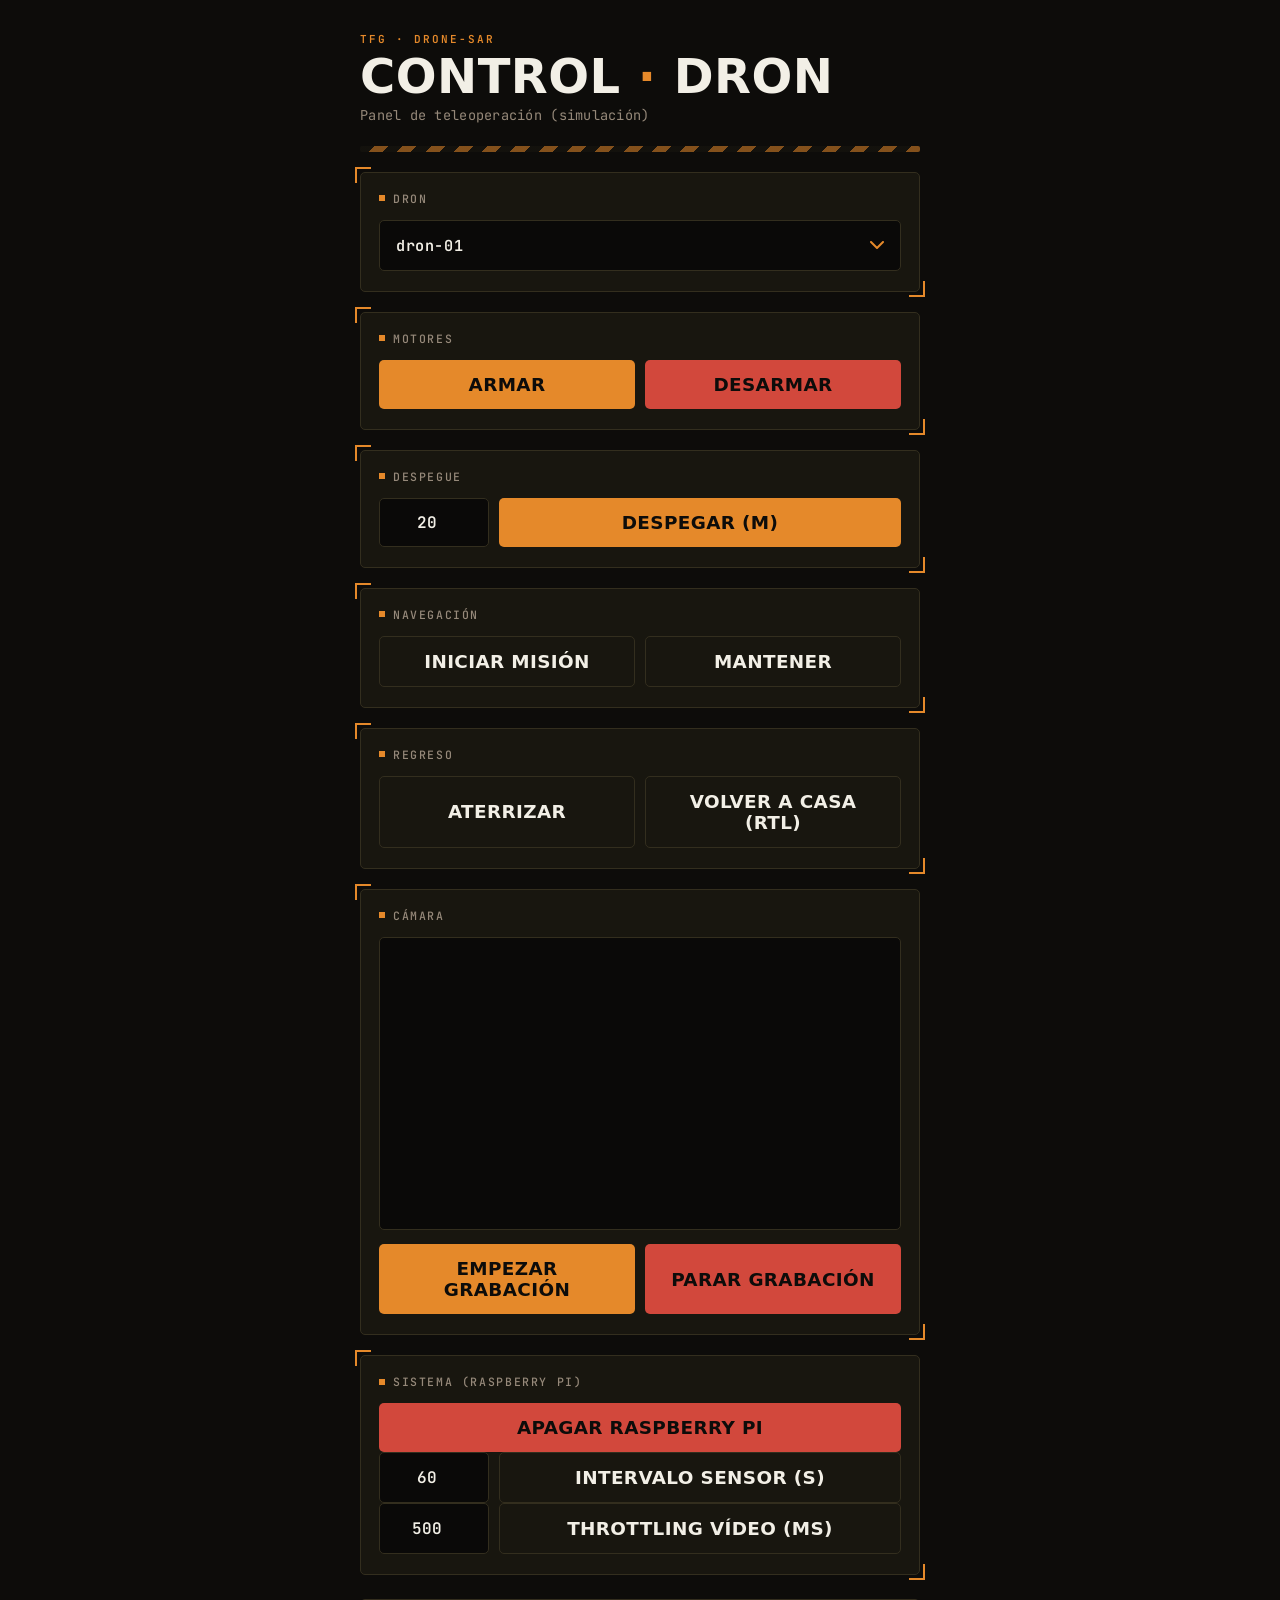
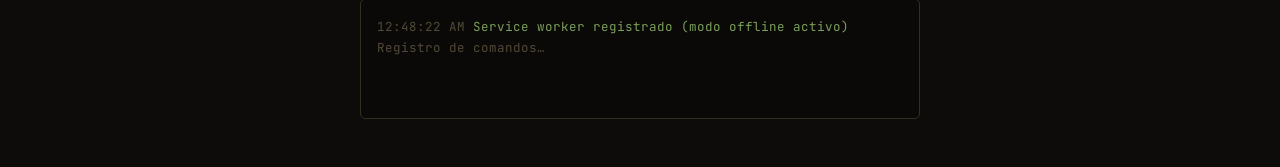
==== www/control/index.html @ f77daf4a "cambio de HLS a WebRTC" ====
<!DOCTYPE html>
<!-- Declara que este documento es HTML5 (la versión actual). Siempre en la 1ª línea. -->

<html lang="es">
<!-- Elemento raíz. lang="es" indica que el contenido está en español
     (ayuda a buscadores y a lectores de pantalla). -->

<head>
<!-- La "cabeza": información sobre la página que NO se ve directamente
     (título, codificación, enlaces a estilos y fuentes). -->

  <meta charset="UTF-8">
  <!-- Codificación de caracteres. UTF-8 permite tildes, ñ, etc. sin que salgan símbolos raros. -->

  <meta name="viewport" content="width=device-width, initial-scale=1.0">
  <!-- Hace que la página se adapte al ancho del móvil (diseño responsive).
       Sin esto, en el móvil se vería diminuta. -->

  <title>Drone-SAR · Control</title>
  <!-- El texto que aparece en la pestaña del navegador. -->

  <!-- ===== PWA: manifest + iconos + color de tema =====
       El manifest.json describe la "app" (nombre, iconos, modo standalone).
       Es lo que hace aparecer el botón/opción "Instalar" en el navegador. -->
  <link rel="manifest" href="manifest.json">

  <!-- Icono que usan Android/Chrome al instalar (y como favicon en pestaña). -->
  <link rel="icon" href="icons/favicon.png" type="image/png">

  <!-- iOS no lee el manifest.json para el icono de pantalla de inicio:
       necesita este link aparte, con imagen SIN transparencia. -->
  <link rel="apple-touch-icon" href="icons/apple-touch-icon.png">

  <!-- Color de la barra de estado/navegador cuando la app está instalada
       (mismo tono que el fondo de la página, para que no "salte"). -->
  <meta name="theme-color" content="#0D0C0A">

  <!-- Le dice a iOS que esta página se puede abrir como app a pantalla
       completa (sin la barra de Safari) al añadirla al inicio. -->
  <meta name="apple-mobile-web-app-capable" content="yes">
  <meta name="apple-mobile-web-app-status-bar-style" content="black-translucent">
  <meta name="apple-mobile-web-app-title" content="Drone-SAR">

  <!-- Precarga de las fuentes de Google (mejora un poco la velocidad de descarga). -->
  <link rel="preconnect" href="https://fonts.googleapis.com">
  <link rel="preconnect" href="https://fonts.gstatic.com" crossorigin>

  <!-- Descarga las dos tipografías que usa la página: una condensada de
       rótulo industrial (títulos y botones) y una monoespaciada técnica
       (etiquetas, datos, registro). -->
  <link href="https://fonts.googleapis.com/css2?family=Big+Shoulders+Condensed:wght@600;700;800;900&family=JetBrains+Mono:wght@400;500;600&display=swap" rel="stylesheet">

  <!-- AQUÍ está la clave de la separación: en vez de un bloque <style> con todo
       el CSS dentro, enlazamos un fichero externo 'estilos.css'.
       El navegador lo descarga y aplica los estilos desde ahí.
       'estilos.css' debe estar en la MISMA carpeta que este control.html. -->
  <link rel="stylesheet" href="estilos.css">

</head>

<body>
<!-- El "cuerpo": todo lo que SÍ se ve en la página. -->

  <!-- Contenedor central. La clase "wrap" se define en el CSS para centrar
       el contenido y limitar su ancho. -->
  <div class="wrap">

    <!-- Encabezado de la página -->
    <div class="eyebrow">TFG · Drone-SAR</div>   <!-- pequeño texto superior en naranja -->
    <h1>Control <span class="sar">·</span> dron</h1>  <!-- título; el <span> colorea el punto -->
    <div class="sub">Panel de teleoperación (simulación)</div>  <!-- subtítulo -->
    <div class="hazard" aria-hidden="true"></div>  <!-- franja decorativa tipo cinta de baliza -->

    <!-- ============ GRUPO: DRON ============ -->
    <!-- Desplegable para elegir a qué dron van dirigidos los comandos.
         Su valor se lee en cada envío y se manda como "drone_id". -->
    <div class="grupo">
      <h2>Dron</h2>
      <div class="fila">
        <select id="droneId" aria-label="Dron seleccionado">
          <option value="dron-01">dron-01</option>
          <option value="dron-02">dron-02</option>
        </select>
      </div>
    </div>

    <!-- ============ GRUPO: MOTORES ============ -->
    <!-- Cada "grupo" es una sección de botones con su título. -->
    <div class="grupo">
      <h2>Motores</h2>
      <div class="fila">
        <!-- onclick="enviar('arm')" -> al pulsar, llama a la función JavaScript
             'enviar' (definida abajo) con el comando 'arm'. -->
        <button class="b-ok" onclick="enviar('arm')">Armar</button>
        <button class="b-danger" onclick="enviar('disarm')">Desarmar</button>
      </div>
    </div>

    <!-- ============ GRUPO: DESPEGUE ============ -->
    <div class="grupo">
      <h2>Despegue</h2>
      <div class="takeoff">
        <!-- Campo numérico para escribir la altitud. id="alt" permite que
             el JavaScript lea su valor. value="20" es el valor inicial. -->
        <input id="alt" type="number" value="20" min="1" max="120" aria-label="Altitud en metros">
        <!-- Este botón llama a 'despegar()', que lee la altitud y la envía. -->
        <button class="b-ok" style="flex:1" onclick="despegar()">Despegar (m)</button>
      </div>
    </div>

    <!-- ============ GRUPO: NAVEGACIÓN ============ -->
    <div class="grupo">
      <h2>Navegación</h2>
      <div class="fila">
        <button class="b-neutral" onclick="enviar('start_mission')">Iniciar misión</button>
        <button class="b-neutral" onclick="enviar('hold')">Mantener</button>
      </div>
    </div>

    <!-- ============ GRUPO: REGRESO ============ -->
    <div class="grupo">
      <h2>Regreso</h2>
      <div class="fila">
        <button class="b-neutral" onclick="enviar('land')">Aterrizar</button>
        <button class="b-neutral" onclick="enviar('rtl')">Volver a casa (RTL)</button>
      </div>
    </div>

    <!-- ============ GRUPO: CÁMARA ============ -->
    <!-- Vídeo en directo (streaming del nodo edge) + empezar/parar grabación.
         El vídeo va aquí porque son la misma "fuente": lo que ves en el
         iframe es la misma cámara que arman/paran estos botones. Los
         botones, de momento, solo ENVÍAN el comando a la API; falta decidir
         cómo lo atiende el nodo edge (siguiente paso, junto contigo). -->
    <div class="grupo">
      <h2>Cámara</h2>
      <div class="video-wrap">
        <iframe src="https://stream.gorostiditfg.com/dron_live/"
                title="Transmisión en directo del dron"
                allow="autoplay; fullscreen"
                allowfullscreen>
        </iframe>
      </div>
      <div class="fila" style="margin-top:14px">
        <button class="b-ok" onclick="enviar('start_recording')">Empezar grabación</button>
        <button class="b-danger" onclick="enviar('stop_recording')">Parar grabación</button>
      </div>
    </div>

    <!-- ============ GRUPO: SISTEMA (Raspberry Pi) ============ -->
    <!-- Comandos que no controlan el vuelo, sino la propia Raspberry Pi y
         los parámetros de sus servicios (sensor, vídeo). De momento estos
         comandos solo se ENVÍAN a la API; falta que la Pi (otro repo) los
         atienda de verdad. -->
    <div class="grupo">
      <h2>Sistema (Raspberry Pi)</h2>

      <div class="fila">
        <!-- Apaga la Raspberry Pi. Es una acción irreversible desde la web
             (habría que ir físicamente a reiniciarla), así que usamos el
             estilo "b-danger" como en Desarmar. -->
        <button class="b-danger" onclick="apagarPi()">Apagar Raspberry Pi</button>
      </div>

      <!-- Intervalo de envío del sensor: cada cuántos segundos el "modo
           sensor" manda datos. Parametrizable: se escribe un número y se
           envía como dato extra junto al comando. -->
      <div class="takeoff">
        <input id="sensorInterval" type="number" value="60" min="1" step="1" aria-label="Intervalo de envío del sensor en segundos">
        <button class="b-neutral" style="flex:1" onclick="setSensorInterval()">Intervalo sensor (s)</button>
      </div>

      <!-- Throttling de vídeo: cada cuánto tiempo (o a qué límite) se envían
           los fotogramas/streaming de vídeo. También parametrizable. -->
      <div class="takeoff">
        <input id="videoThrottle" type="number" value="500" min="0" step="10" aria-label="Throttling de vídeo en milisegundos">
        <button class="b-neutral" style="flex:1" onclick="setVideoThrottle()">Throttling vídeo (ms)</button>
      </div>
    </div>

    <!-- Registro de comandos: aquí el JavaScript irá escribiendo lo que se envía
         y las respuestas. Empieza con un texto gris de aviso. -->
    <div class="log" id="log"><span class="t">Registro de comandos…</span></div>

  </div>

  <!-- ============ JAVASCRIPT (la lógica de los botones) ============ -->
  <!-- El <script> contiene el código que se ejecuta en el navegador cuando
       pulsas los botones. Es lo que convierte un clic en una petición a la API. -->
  <script>

    // === CONFIGURA AQUÍ la dirección de tu API ===
    // Es la URL base a la que se enviarán los comandos.
    // - En LOCAL o con el puerto abierto: la IP del EC2 + puerto 5000.
    // - Si algún día sirves por HTTPS con reverse proxy: cambia esto a "/api".
    const API_BASE = "https://api.gorostiditfg.com/api";

    // Guardamos una referencia al recuadro del registro para escribir en él.
    const log = document.getElementById('log');

    // Función auxiliar: añade una línea al registro con la hora.
    // 'texto' es lo que se escribe; 'clase' le da color (ok, error, comando).
    function anota(texto, clase){
      const hora = new Date().toLocaleTimeString();   // hora actual (hh:mm:ss)
      const linea = document.createElement('div');     // crea una línea nueva
      linea.innerHTML = `<span class="t">${hora}</span> <span class="${clase}">${texto}</span>`;
      log.prepend(linea);   // la añade ARRIBA del todo (lo más reciente primero)
    }

    // Función principal: envía un comando a la API.
    // 'command' es la acción (arm, disarm...); 'extra' son datos opcionales (p. ej. altitud).
    async function enviar(command, extra){
      // Lee el dron elegido en el desplegable y lo añade al cuerpo,
      // junto con el comando y los datos extra.
      const droneId = document.getElementById('droneId').value;
      const cuerpo = Object.assign({command, drone_id: droneId}, extra || {});
      anota(`→ [${droneId}] ${command}`, 'l-cmd');   // deja constancia en el registro

      try {
        // fetch = hace la petición HTTP a la API (POST al endpoint /command).
        const r = await fetch(`${API_BASE}/command`, {
          method: 'POST',                                  // método POST (enviar datos)
          headers: {'Content-Type': 'application/json'},   // avisamos de que enviamos JSON
          body: JSON.stringify(cuerpo)                     // convertimos el objeto a texto JSON
        });
        const data = await r.json();   // leemos la respuesta de la API (también JSON)

        // Según lo que responda la API, anotamos éxito o error.
        if (data.ok){ anota(`✓ ${command} enviado`, 'l-ok'); }
        else { anota(`✗ ${data.error || 'error'}`, 'l-err'); }

      } catch(e){
        // Si ni siquiera se pudo conectar con la API (apagada, puerto cerrado...).
        anota(`✗ sin conexión con la API`, 'l-err');
      }
    }

    // Función del botón "Despegar": lee la altitud del campo y la envía.
    function despegar(){
      const alt = parseFloat(document.getElementById('alt').value);  // lee el número
      if (isNaN(alt)){ anota('✗ altitud no válida', 'l-err'); return; }  // valida
      enviar('takeoff', {altitude: alt});   // envía takeoff con la altitud como dato extra
    }

    // Botón "Apagar Raspberry Pi": pide confirmación (es irreversible desde
    // la web) y envía el comando 'shutdown'. La Pi aún no lo atiende: eso
    // se conecta en el repo de la Pi más adelante.
    function apagarPi(){
      if (!confirm('¿Seguro que quieres apagar la Raspberry Pi?')) return;
      enviar('shutdown');
    }

    // Botón "Intervalo sensor (s)": lee el intervalo en segundos y lo envía
    // como dato extra junto al comando 'set_sensor_interval'.
    function setSensorInterval(){
      const seg = parseFloat(document.getElementById('sensorInterval').value);
      if (isNaN(seg) || seg <= 0){ anota('✗ intervalo no válido', 'l-err'); return; }
      enviar('set_sensor_interval', {interval_seconds: seg});
    }

    // Botón "Throttling vídeo (ms)": lee el throttling en milisegundos y lo
    // envía como dato extra junto al comando 'set_video_throttle'.
    function setVideoThrottle(){
      const ms = parseFloat(document.getElementById('videoThrottle').value);
      if (isNaN(ms) || ms < 0){ anota('✗ throttling no válido', 'l-err'); return; }
      enviar('set_video_throttle', {throttle_ms: ms});
    }

    // === Registro del Service Worker (PWA) ===
    // Comprueba que el navegador soporte service workers (todos los
    // modernos lo hacen) y, si es así, le pide que registre 'sw.js'.
    // A partir de ahí el propio navegador se encarga de instalarlo,
    // cachear el app shell y mantenerlo actualizado.
    if ('serviceWorker' in navigator) {
      window.addEventListener('load', () => {
        navigator.serviceWorker.register('sw.js')
          .then(() => anota('Service worker registrado (modo offline activo)', 'l-ok'))
          .catch(() => anota('No se pudo registrar el service worker', 'l-err'));
      });
    }

  </script>

</body>
</html>
---- www/control/estilos.css ----
/* =====================================================================
   estilos.css  —  Diseño de la página de control Drone-SAR
   Este fichero contiene TODO el CSS (los estilos) que antes estaban
   dentro del <style> en el HTML. El HTML lo carga con:
       <link rel="stylesheet" href="estilos.css">

   Dirección visual: panel de equipo de rescate — chasis oscuro y cálido
   (no el azul-noche típico de dashboard), acabado tipo placa/instrumento
   con esquinas de mira de cámara, y acento ámbar de "equipo de rescate"
   (el mismo naranja que llevan los chalecos, balizas y cajas negras).
   ===================================================================== */


/* ---------------------------------------------------------------------
   VARIABLES DE COLOR Y FUENTE
   :root es el "nivel más alto" del documento. Aquí definimos variables
   (--nombre) que luego reutilizamos en todo el CSS con var(--nombre).
   Así, si quieres cambiar un color, lo cambias UNA vez aquí.
   --------------------------------------------------------------------- */
:root{
  --bg:#0D0C0A;         /* fondo casi negro, con un punto cálido (no azul) */
  --surface:#18160F;    /* superficie de tarjetas/inputs — taupe oscuro */
  --surface-2:#0A0908;  /* superficie hundida (terminal/registro) */
  --ink:#F2EFE6;        /* texto principal — blanco roto cálido */
  --muted:#96897A;      /* texto secundario — gris cálido */
  --line:#332E1E;       /* bordes y líneas — bronce apagado */
  --amber:#E5892A;      /* acento principal — ámbar de equipo de rescate */
  --red:#D2483C;        /* peligro — rojo controlado (no neón) */
  --green:#7BA05B;      /* éxito en el registro — verde apagado */

  --radius:5px;         /* esquinas de tarjetas/botones: casi rectas, tipo placa */

  /* Solo dos familias: una de instrumento técnico (datos/etiquetas) y una
     condensada de rótulo industrial (título y controles). Esta página
     apenas tiene texto de párrafo, así que no hace falta una tercera
     fuente "de lectura". */
  --display:"Big Shoulders Condensed",system-ui,sans-serif;
  --mono:"JetBrains Mono",ui-monospace,monospace;
}


/* ---------------------------------------------------------------------
   RESET BÁSICO
   El selector universal * afecta a TODOS los elementos.
   Quitamos márgenes y rellenos por defecto del navegador y hacemos que
   el tamaño incluya el borde (box-sizing), para que los cálculos cuadren.
   --------------------------------------------------------------------- */
*{
  box-sizing:border-box;
  margin:0;
  padding:0;
}

@media (prefers-reduced-motion: reduce){
  *{ transition:none !important; animation:none !important; }
}


/* ---------------------------------------------------------------------
   CUERPO DE LA PÁGINA
   --------------------------------------------------------------------- */
body{
  background:var(--bg);
  color:var(--ink);
  font-family:var(--mono);
  -webkit-font-smoothing:antialiased;
  padding:32px 18px 48px;
  min-height:100vh;
}

.wrap{
  max-width:560px;
  margin:0 auto;
}


/* ---------------------------------------------------------------------
   ENCABEZADO (eyebrow, título, subtítulo)
   --------------------------------------------------------------------- */
.eyebrow{
  font-family:var(--mono);
  font-size:11px;
  letter-spacing:.18em;
  text-transform:uppercase;
  color:var(--amber);
  font-weight:600;
}
h1{
  font-family:var(--display);
  font-weight:800;
  font-size:3rem;
  line-height:.95;
  text-transform:uppercase;
  letter-spacing:.01em;
  margin:8px 0 6px;
}
h1 .sar{ color:var(--amber); }
.sub{
  color:var(--muted);
  font-size:.85rem;
  font-family:var(--mono);
  letter-spacing:.02em;
}

/* Franja de "cinta de baliza" bajo el encabezado: rayas diagonales
   ámbar/fondo, como la cinta de precaución de un equipo de rescate.
   Es puramente un rasgo de estilo, el elemento distintivo de la página. */
.hazard{
  height:6px;
  margin:22px 0 6px;
  border-radius:2px;
  background:repeating-linear-gradient(
    -45deg,
    var(--amber) 0 10px,
    var(--surface) 10px 20px
  );
  opacity:.55;
}


/* ---------------------------------------------------------------------
   GRUPOS DE BOTONES  (tarjetas tipo placa, con esquinas de mira)
   --------------------------------------------------------------------- */
.grupo{
  position:relative;
  margin-top:20px;
  background:var(--surface);
  border:1px solid var(--line);
  border-radius:var(--radius);
  padding:18px 18px 20px;
}

/* Esquinas de mira: dos marcas en forma de "L" (arriba-izq. y abajo-dcha.)
   que asoman por fuera del borde de la tarjeta, como el visor de una
   cámara enfocando el bloque de controles. Referencia directa al dron. */
.grupo::before,
.grupo::after{
  content:"";
  position:absolute;
  width:14px;
  height:14px;
  pointer-events:none;
}
.grupo::before{
  top:-6px;
  left:-6px;
  border-top:2px solid var(--amber);
  border-left:2px solid var(--amber);
}
.grupo::after{
  bottom:-6px;
  right:-6px;
  border-bottom:2px solid var(--amber);
  border-right:2px solid var(--amber);
}

.grupo h2{
  font-family:var(--mono);
  font-size:11.5px;
  letter-spacing:.14em;
  text-transform:uppercase;
  color:var(--muted);
  margin-bottom:14px;
  font-weight:500;
  display:flex;
  align-items:center;
  gap:8px;
}
.grupo h2::before{
  content:"";
  width:6px;
  height:6px;
  background:var(--amber);
  flex:none;
}

/* "fila" coloca los botones en horizontal, uno al lado del otro. */
.fila{
  display:flex;
  gap:10px;
  flex-wrap:wrap;
}


/* ---------------------------------------------------------------------
   SELECTOR DE DRON
   --------------------------------------------------------------------- */
select{
  font-family:var(--mono);
  font-size:.95rem;
  font-weight:600;
  letter-spacing:.04em;
  color:var(--ink);
  background:var(--surface-2);
  border:1px solid var(--line);
  border-radius:var(--radius);
  padding:14px 40px 14px 16px;
  width:100%;
  cursor:pointer;
  appearance:none;
  -webkit-appearance:none;
  /* Flecha dibujada a mano en SVG (color ámbar) en vez del icono nativo
     del navegador, para que combine con el resto del panel. */
  background-image:url("data:image/svg+xml;utf8,<svg xmlns='http://www.w3.org/2000/svg' width='14' height='9' viewBox='0 0 14 9'><path d='M1 1l6 6 6-6' fill='none' stroke='%23E5892A' stroke-width='2' stroke-linecap='round' stroke-linejoin='round'/></svg>");
  background-repeat:no-repeat;
  background-position:right 16px center;
  transition:border-color .15s;
}
select:hover{ border-color:var(--amber); }
select:focus-visible{
  outline:2px solid var(--amber);
  outline-offset:2px;
}


/* ---------------------------------------------------------------------
   BOTONES
   --------------------------------------------------------------------- */
button{
  font-family:var(--display);
  font-weight:700;
  font-size:1.15rem;
  letter-spacing:.02em;
  text-transform:uppercase;
  border:none;
  border-radius:var(--radius);
  padding:14px 18px;
  cursor:pointer;
  flex:1;
  min-width:130px;
  transition:filter .15s, transform .08s, box-shadow .15s;
}
button:hover{ filter:brightness(1.08); }
button:active{ transform:translateY(1px); filter:brightness(.92); }
button:focus-visible{
  outline:2px solid var(--ink);
  outline-offset:2px;
}

/* Ámbar/rojo con texto oscuro: acabado de placa de aviso (como las
   etiquetas de peligro reales), no un botón de app con texto blanco. */
.b-ok{ background:var(--amber); color:var(--bg); }
.b-danger{ background:var(--red); color:var(--bg); }
.b-neutral{
  background:transparent;
  color:var(--ink);
  border:1px solid var(--line);
}
.b-neutral:hover{ border-color:var(--amber); filter:none; }


/* ---------------------------------------------------------------------
   ZONA DE DESPEGUE / PARÁMETROS (campo numérico + botón)
   --------------------------------------------------------------------- */
.takeoff{
  display:flex;
  gap:10px;
  align-items:stretch;
  flex-wrap:wrap;
}
.takeoff input{
  font-family:var(--mono);
  font-size:1rem;
  font-weight:600;
  background:var(--surface-2);
  border:1px solid var(--line);
  color:var(--ink);
  border-radius:var(--radius);
  padding:0 16px;
  width:110px;
  text-align:center;
}
.takeoff input:focus-visible{
  outline:none;
  border-color:var(--amber);
}


/* ---------------------------------------------------------------------
   VÍDEO EN DIRECTO (streaming edge AI)
   El iframe viene con width/height fijos (640x360) desde el proveedor
   del stream, pero aquí lo forzamos a ser responsive: en vez de esos
   píxeles fijos, .video-wrap reserva el hueco con aspect-ratio 16:9 y
   el iframe se estira dentro con position:absolute + inset:0.
   --------------------------------------------------------------------- */
.video-wrap{
  position:relative;
  width:100%;
  aspect-ratio:16/9;
  background:var(--surface-2);
  border:1px solid var(--line);
  border-radius:var(--radius);
  overflow:hidden;
}
.video-wrap iframe{
  position:absolute;
  inset:0;
  width:100%;
  height:100%;
  border:0;
}


/* ---------------------------------------------------------------------
   REGISTRO DE COMANDOS (el recuadro de abajo)
   Superficie "hundida", a diferencia de las tarjetas de control (que
   están en relieve): así se lee como una lectura pasiva, no un mando.
   --------------------------------------------------------------------- */
.log{
  margin-top:24px;
  background:var(--surface-2);
  border:1px solid var(--line);
  border-radius:var(--radius);
  padding:16px;
  font-family:var(--mono);
  font-size:12.5px;
  line-height:1.7;
  min-height:120px;
  max-height:240px;
  overflow-y:auto;
  color:var(--muted);
}
.log .l-ok{ color:var(--green); }
.log .l-err{ color:var(--red); }
.log .l-cmd{ color:var(--ink); }
.log .t{ color:#514A38; }


/* ---------------------------------------------------------------------
   RESPONSIVE
   --------------------------------------------------------------------- */
@media (max-width:420px){
  h1{ font-size:2.3rem; }
  button{ font-size:1rem; padding:13px 16px; }
}
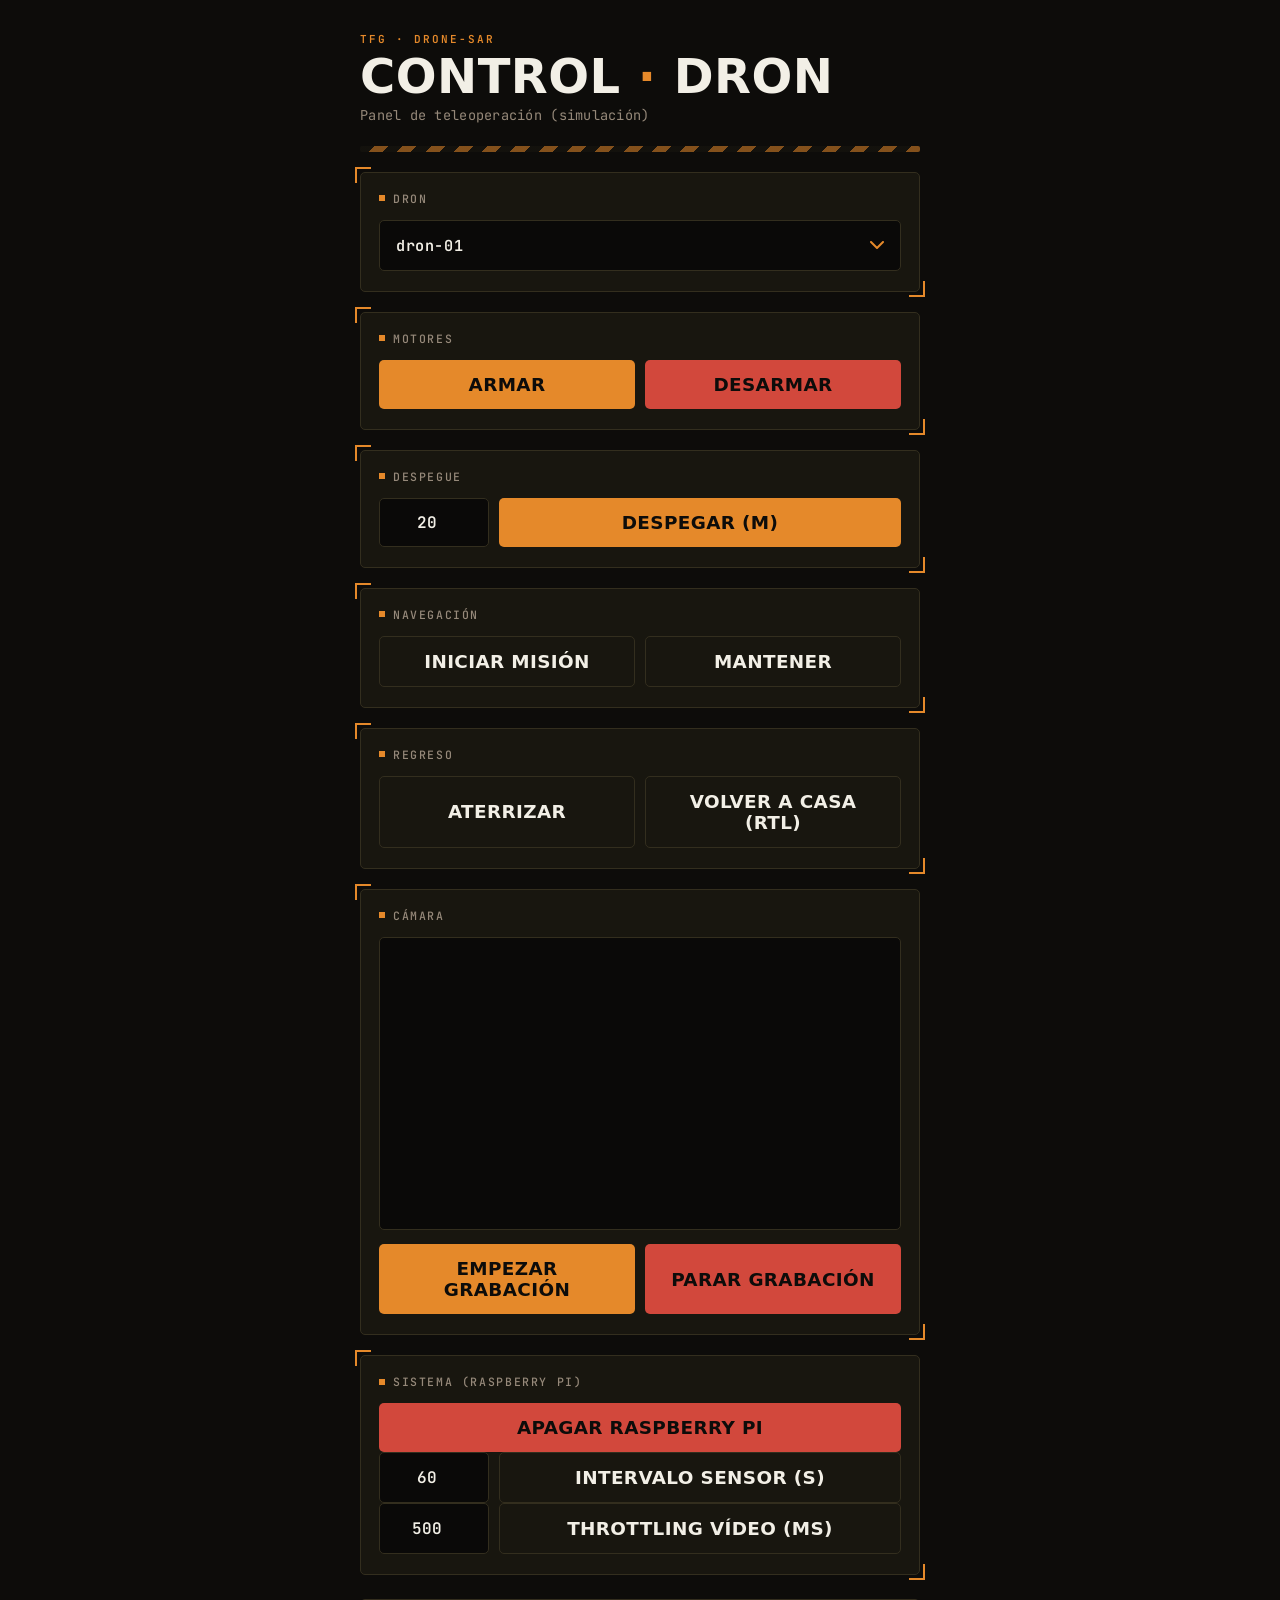
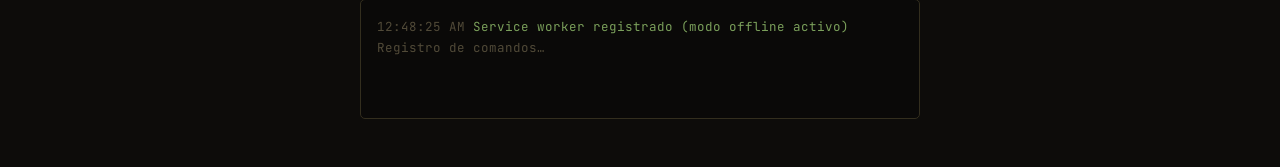
==== commit c5b2c908: "cambiando en JSON drone por dron" ====
--- a/www/control/index.html
+++ b/www/control/index.html
@@ -73,7 +73,7 @@
 
     <!-- ============ GRUPO: DRON ============ -->
     <!-- Desplegable para elegir a qué dron van dirigidos los comandos.
-         Su valor se lee en cada envío y se manda como "drone_id". -->
+         Su valor se lee en cada envío y se manda como "dron_id". -->
     <div class="grupo">
       <h2>Dron</h2>
       <div class="fila">
@@ -213,7 +213,7 @@
       // Lee el dron elegido en el desplegable y lo añade al cuerpo,
       // junto con el comando y los datos extra.
       const droneId = document.getElementById('droneId').value;
-      const cuerpo = Object.assign({command, drone_id: droneId}, extra || {});
+      const cuerpo = Object.assign({command, dron_id: droneId}, extra || {});
       anota(`→ [${droneId}] ${command}`, 'l-cmd');   // deja constancia en el registro
 
       try {
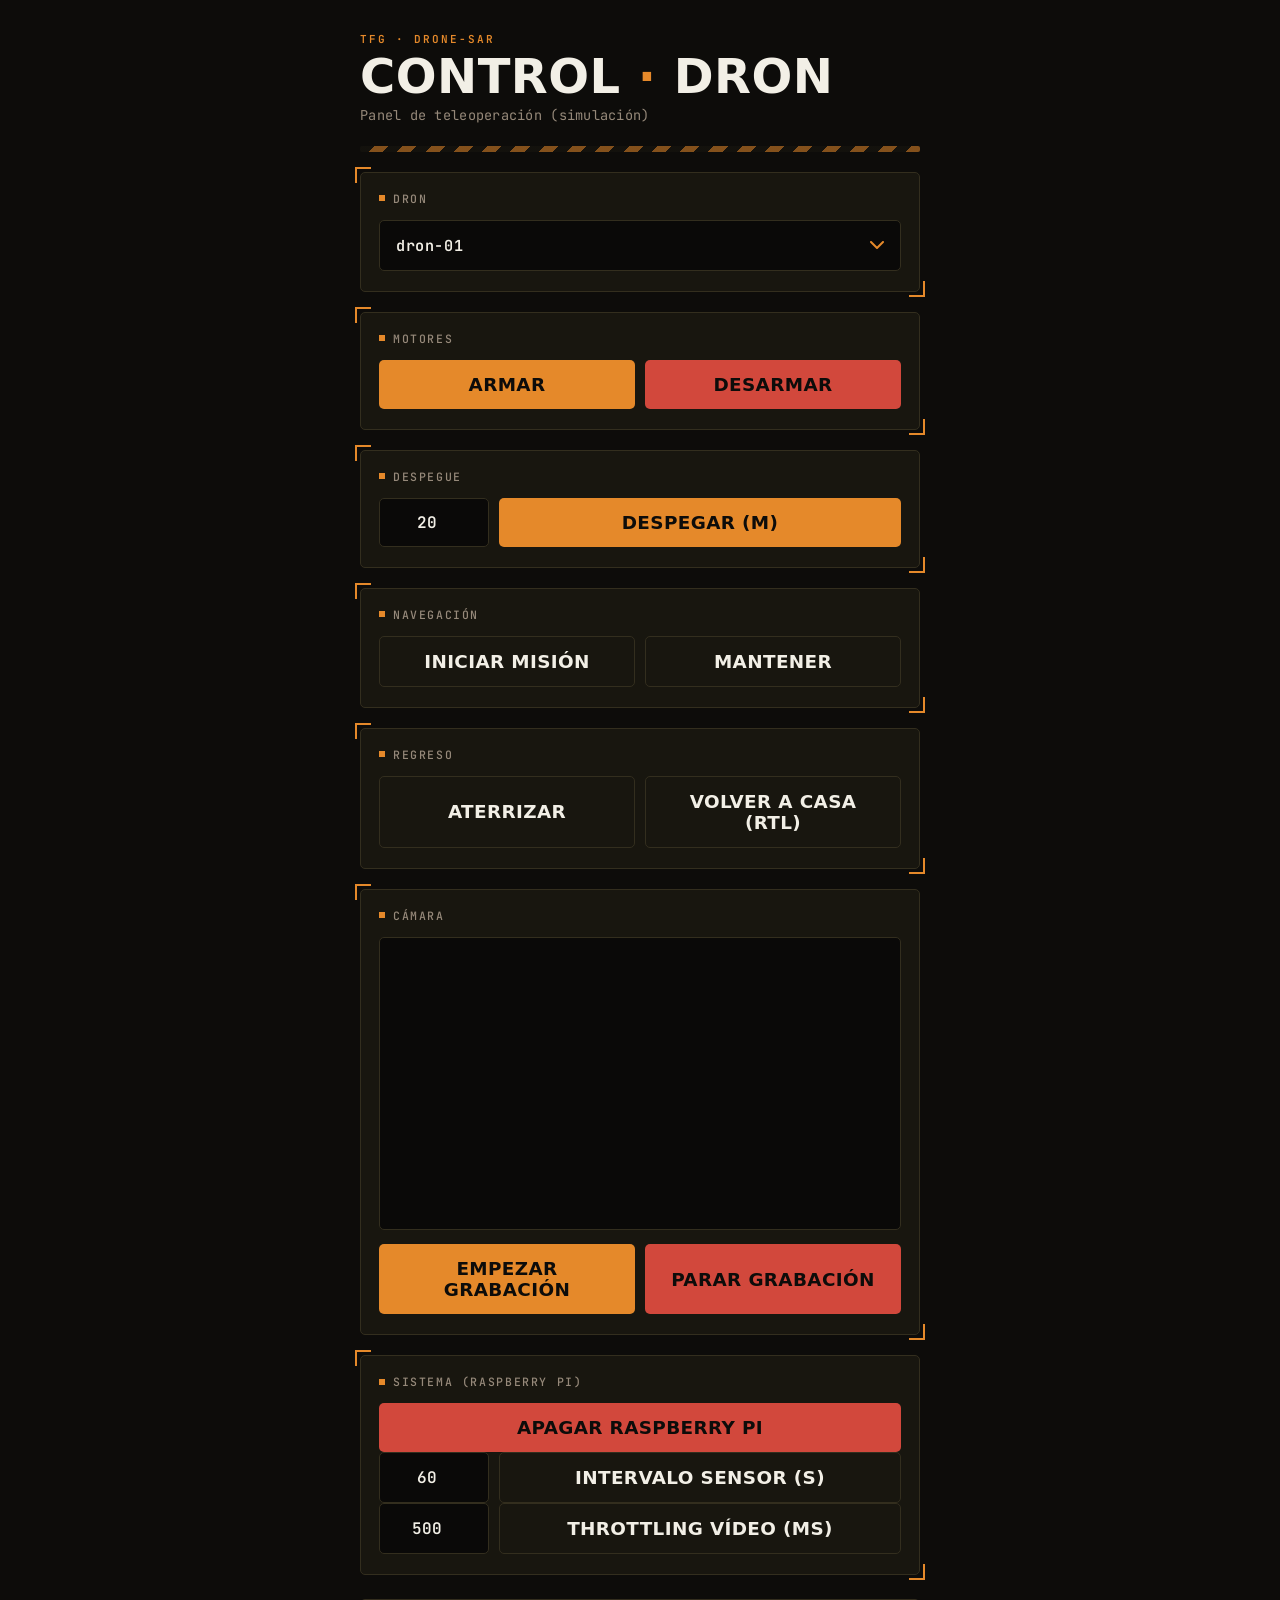
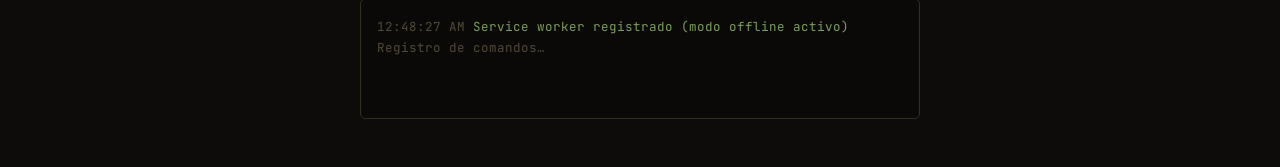
==== commit 6efe50a0: "Funcionalidades botones que no funcionaban en control" ====
--- a/www/control/index.html
+++ b/www/control/index.html
@@ -113,7 +113,9 @@
       <h2>Navegación</h2>
       <div class="fila">
         <button class="b-neutral" onclick="enviar('start_mission')">Iniciar misión</button>
-        <button class="b-neutral" onclick="enviar('hold')">Mantener</button>
+        <!-- 'Mantener' llama a mantener(): ordena al dron quedarse quieto
+             en el aire (loiter) en su posición actual. -->
+        <button class="b-neutral" onclick="mantener()">Mantener</button>
       </div>
     </div>
 
@@ -121,8 +123,10 @@
     <div class="grupo">
       <h2>Regreso</h2>
       <div class="fila">
-        <button class="b-neutral" onclick="enviar('land')">Aterrizar</button>
-        <button class="b-neutral" onclick="enviar('rtl')">Volver a casa (RTL)</button>
+        <!-- Estos dos inician una maniobra de vuelo real, así que sus
+             funciones piden confirmación antes de enviar (igual que apagarPi()). -->
+        <button class="b-neutral" onclick="aterrizar()">Aterrizar</button>
+        <button class="b-neutral" onclick="volverACasa()">Volver a casa (RTL)</button>
       </div>
     </div>
 
@@ -235,11 +239,39 @@
       }
     }
 
-    // Función del botón "Despegar": lee la altitud del campo y la envía.
+    // Función del botón "Despegar": lee la altitud del campo, la valida
+    // contra el rango permitido (min/max del propio <input>) y la envía.
     function despegar(){
-      const alt = parseFloat(document.getElementById('alt').value);  // lee el número
-      if (isNaN(alt)){ anota('✗ altitud no válida', 'l-err'); return; }  // valida
+      const campo = document.getElementById('alt');
+      const alt = parseFloat(campo.value);                 // lee el número
+      const min = parseFloat(campo.min) || 1;              // 1 m por defecto
+      const max = parseFloat(campo.max) || 120;            // 120 m (límite legal UE)
+      if (isNaN(alt)){ anota('✗ altitud no válida', 'l-err'); return; }
+      if (alt < min || alt > max){
+        anota(`✗ altitud fuera de rango (${min}–${max} m)`, 'l-err'); return;
+      }
+      if (!confirm(`¿Despegar y subir a ${alt} m?`)) return;
       enviar('takeoff', {altitude: alt});   // envía takeoff con la altitud como dato extra
+    }
+
+    // Botón "Mantener": el dron se queda quieto en el aire (loiter) en su
+    // posición actual. No lleva datos extra, igual que arm/disarm.
+    function mantener(){
+      enviar('hold');
+    }
+
+    // Botón "Aterrizar": el dron desciende y aterriza donde está.
+    // Pide confirmación porque inicia una maniobra de vuelo real.
+    function aterrizar(){
+      if (!confirm('¿Iniciar aterrizaje en la posición actual?')) return;
+      enviar('land');
+    }
+
+    // Botón "Volver a casa (RTL)": el dron regresa al punto de despegue y
+    // aterriza allí. También pide confirmación antes de enviar.
+    function volverACasa(){
+      if (!confirm('¿Volver al punto de despegue y aterrizar (RTL)?')) return;
+      enviar('rtl');
     }
 
     // Botón "Apagar Raspberry Pi": pide confirmación (es irreversible desde
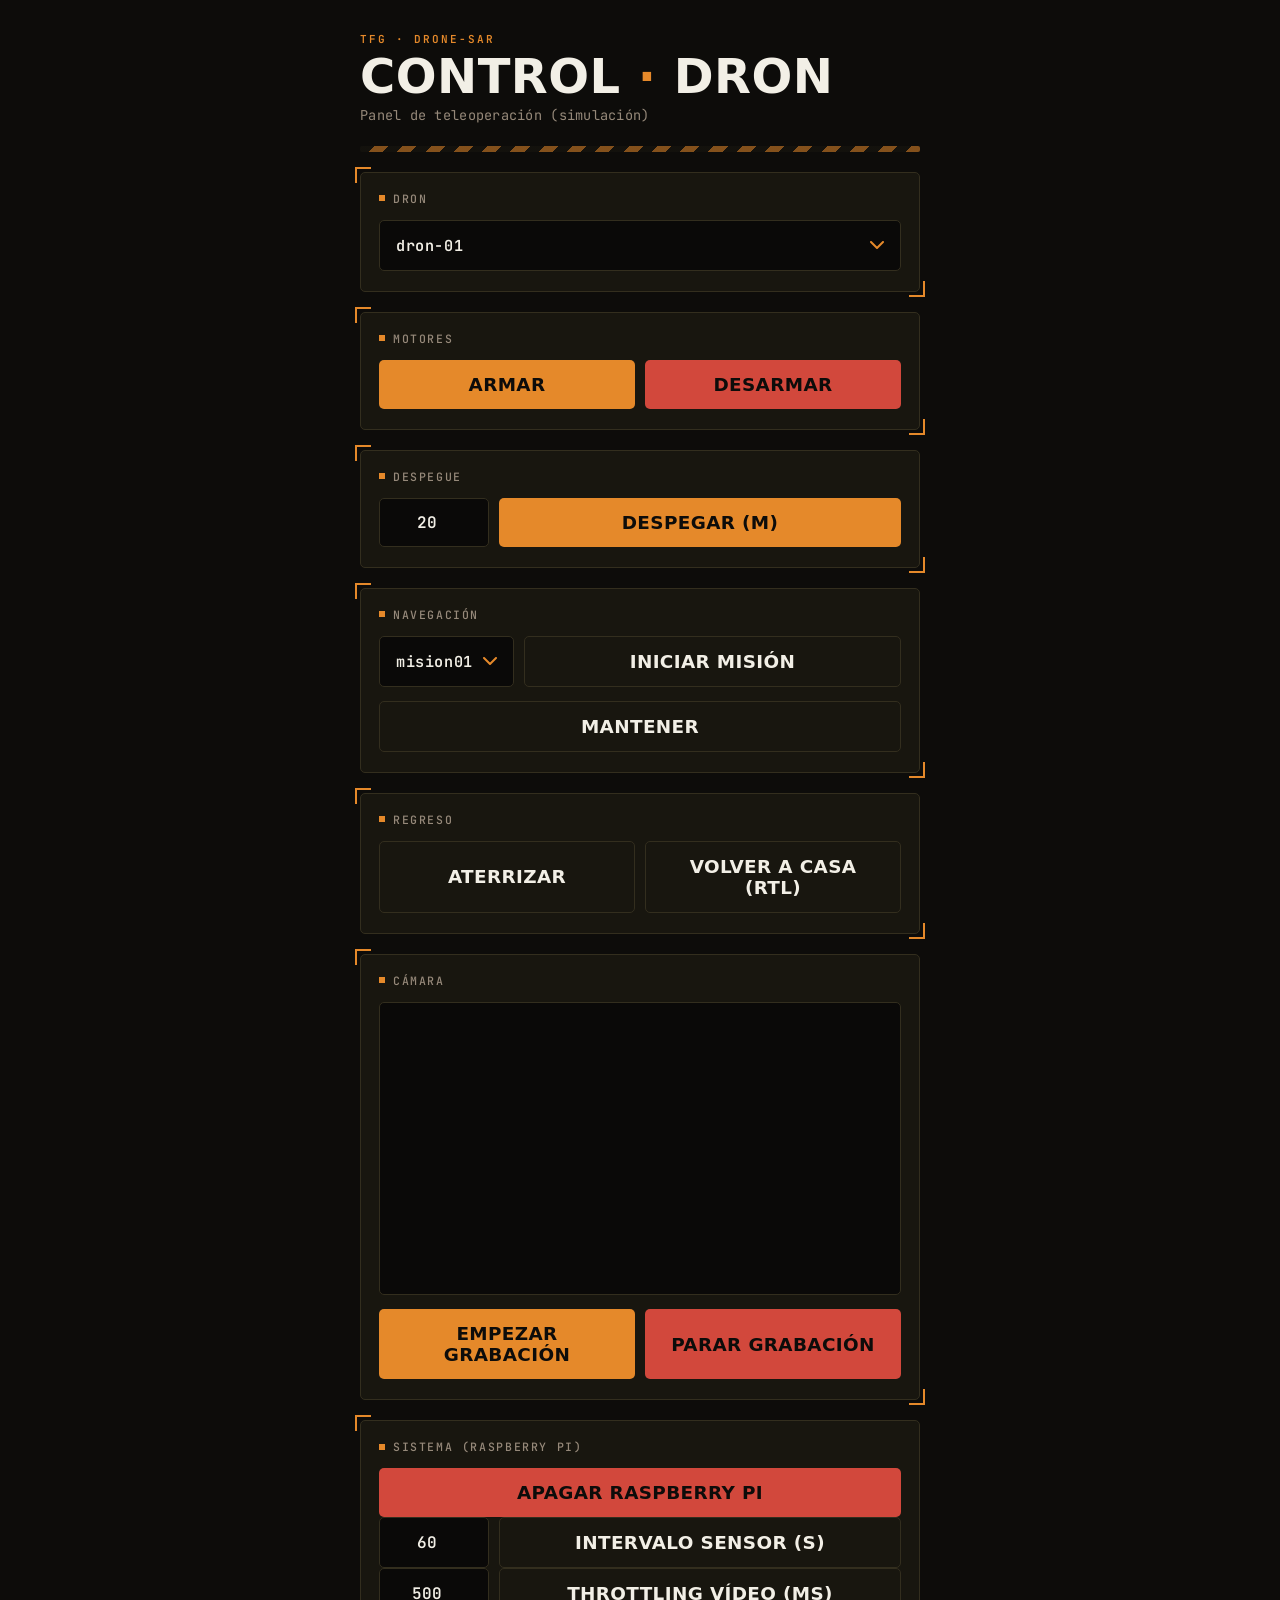
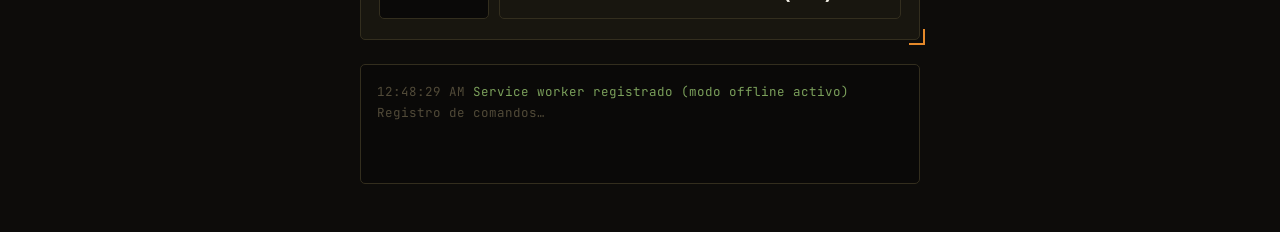
==== commit 3e1f9dcd: "funcionamiento botón 'iniciar misión'" ====
--- a/www/control/index.html
+++ b/www/control/index.html
@@ -111,8 +111,20 @@
     <!-- ============ GRUPO: NAVEGACIÓN ============ -->
     <div class="grupo">
       <h2>Navegación</h2>
-      <div class="fila">
-        <button class="b-neutral" onclick="enviar('start_mission')">Iniciar misión</button>
+
+      <!-- Misión predefinida: se elige cuál y el botón la lanza. El script
+           de la misión (waypoints, MAVLink) vive en la Pi; desde aquí solo
+           viaja su NOMBRE, que la Pi usa para saber qué script ejecutar.
+           Para añadir más misiones, basta con otra <option> aquí y su nombre
+           en MISIONES_VALIDAS (api.py). -->
+      <div class="takeoff">
+        <select id="misionId" aria-label="Misión a ejecutar">
+          <option value="mision01">mision01</option>
+        </select>
+        <button class="b-neutral" style="flex:1" onclick="iniciarMision()">Iniciar misión</button>
+      </div>
+
+      <div class="fila" style="margin-top:14px">
         <!-- 'Mantener' llama a mantener(): ordena al dron quedarse quieto
              en el aire (loiter) en su posición actual. -->
         <button class="b-neutral" onclick="mantener()">Mantener</button>
@@ -274,6 +286,15 @@
       enviar('rtl');
     }
 
+    // Botón "Iniciar misión": lee la misión elegida en el desplegable y la
+    // envía como dato extra. El dron pasará a modo autónomo y ejecutará esa
+    // misión, así que pide confirmación antes (como aterrizar / RTL).
+    function iniciarMision(){
+      const mision = document.getElementById('misionId').value;
+      if (!confirm(`¿Iniciar la misión "${mision}" en modo autónomo?`)) return;
+      enviar('start_mission', {mission: mision});
+    }
+
     // Botón "Apagar Raspberry Pi": pide confirmación (es irreversible desde
     // la web) y envía el comando 'shutdown'. La Pi aún no lo atiende: eso
     // se conecta en el repo de la Pi más adelante.
--- a/www/control/estilos.css
+++ b/www/control/estilos.css
@@ -274,6 +274,9 @@
   outline:none;
   border-color:var(--amber);
 }
+/* En la fila de parámetros, el desplegable ocupa solo lo que necesita
+   (no el 100% como el selector de dron) para que quepa junto al botón. */
+.takeoff select{ width:auto; flex:0 0 auto; }
 
 
 /* ---------------------------------------------------------------------
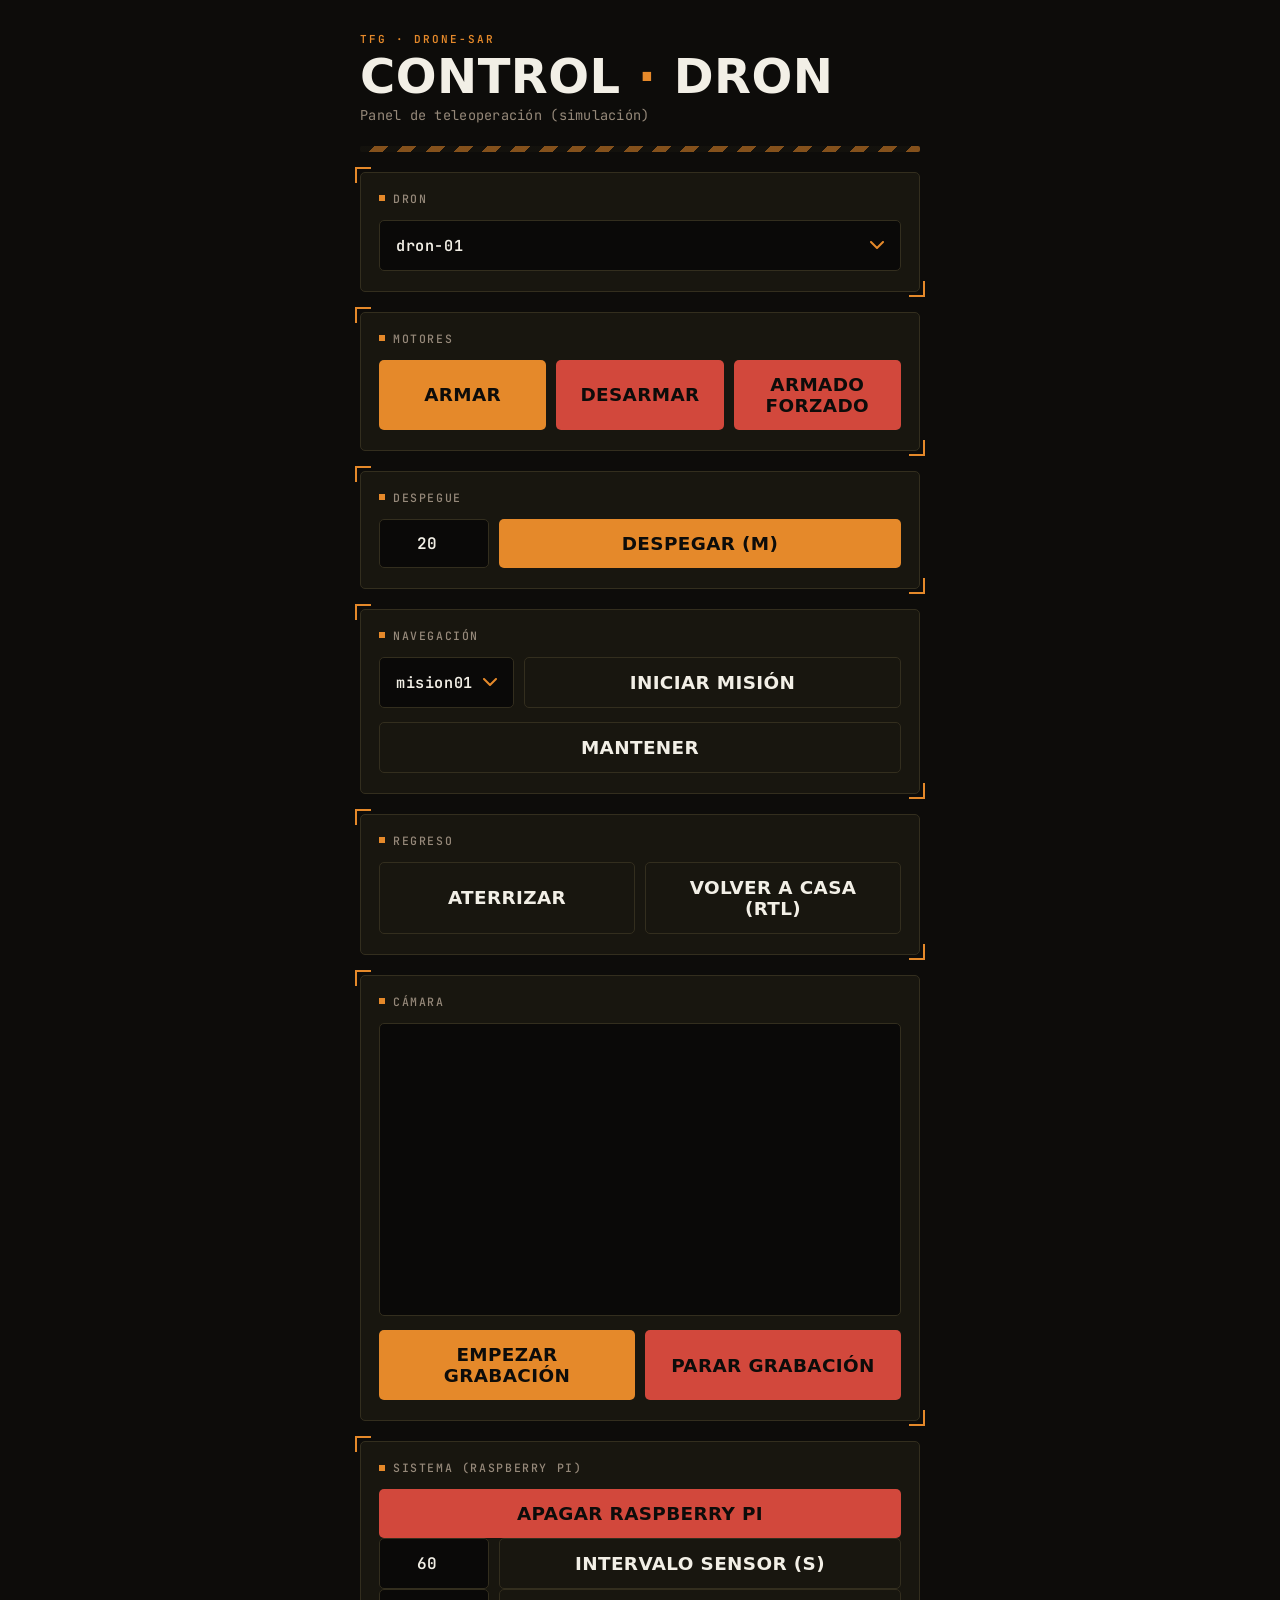
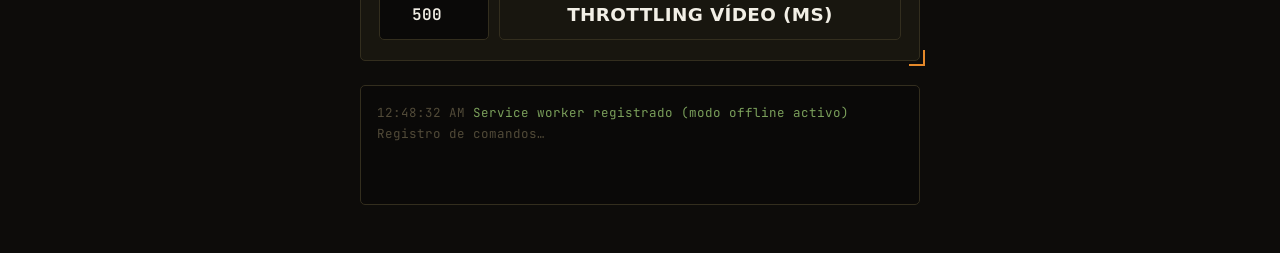
==== commit 3274696e: "nuevo botón armado forzado" ====
--- a/www/control/index.html
+++ b/www/control/index.html
@@ -93,6 +93,9 @@
              'enviar' (definida abajo) con el comando 'arm'. -->
         <button class="b-ok" onclick="enviar('arm')">Armar</button>
         <button class="b-danger" onclick="enviar('disarm')">Desarmar</button>
+        <!-- Armado forzado: salta las comprobaciones previas al armado.
+             De momento solo el botón; su función se implementará después. -->
+        <button class="b-danger" onclick="armadoForzado()">Armado forzado</button>
       </div>
     </div>
 
@@ -266,6 +269,12 @@
       enviar('takeoff', {altitude: alt});   // envía takeoff con la altitud como dato extra
     }
 
+    // Botón "Armado forzado": pendiente de implementar (de momento solo
+    // deja constancia en el registro).
+    function armadoForzado(){
+      anota('función "Armado forzado" pendiente de implementar', 'l-err');
+    }
+
     // Botón "Mantener": el dron se queda quieto en el aire (loiter) en su
     // posición actual. No lleva datos extra, igual que arm/disarm.
     function mantener(){
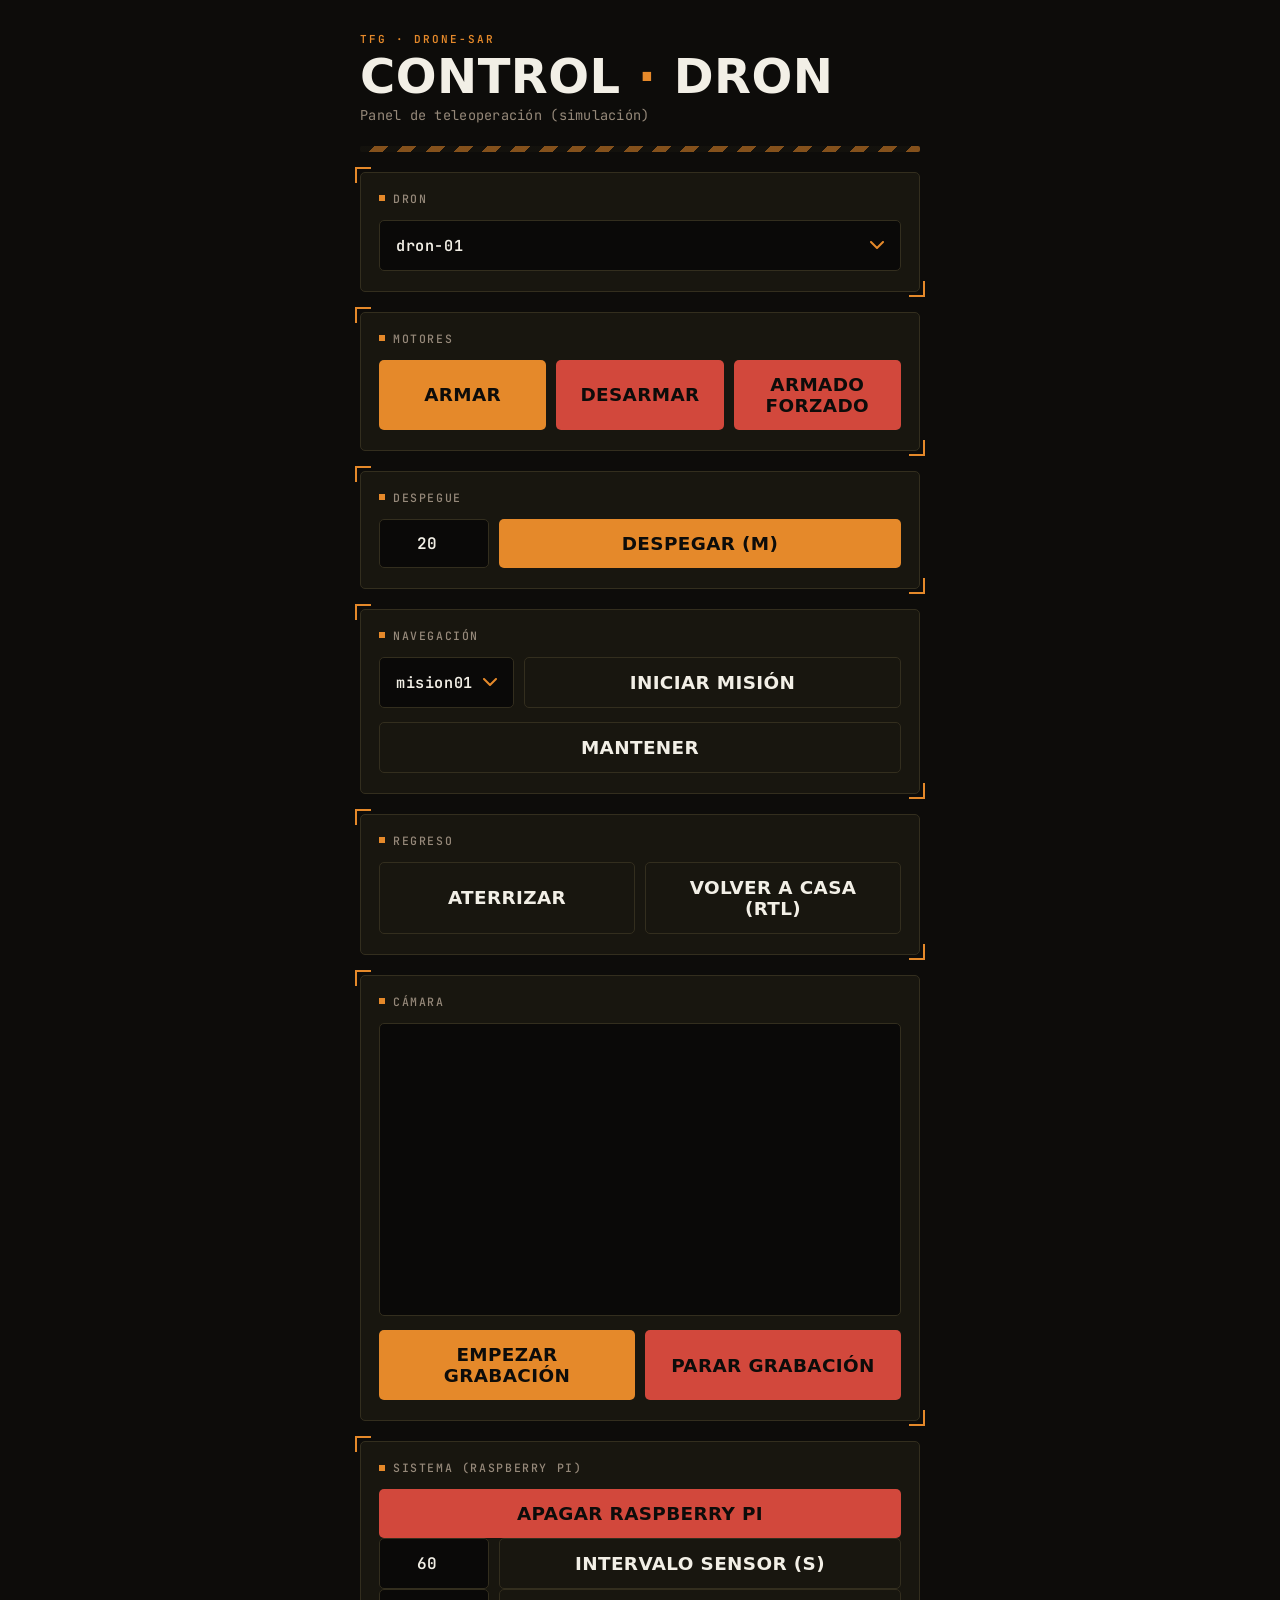
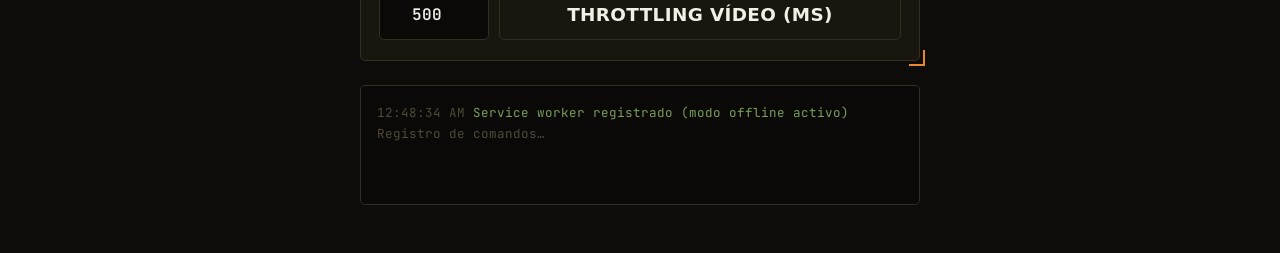
==== commit 0d1f84ce: "funcionamiento armado forzado" ====
--- a/www/control/index.html
+++ b/www/control/index.html
@@ -93,8 +93,9 @@
              'enviar' (definida abajo) con el comando 'arm'. -->
         <button class="b-ok" onclick="enviar('arm')">Armar</button>
         <button class="b-danger" onclick="enviar('disarm')">Desarmar</button>
-        <!-- Armado forzado: salta las comprobaciones previas al armado.
-             De momento solo el botón; su función se implementará después. -->
+        <!-- Armado forzado: salta las comprobaciones previas al armado
+             (pre-arm checks). Pide confirmación, como apagarPi(), porque
+             es una acción peligrosa. -->
         <button class="b-danger" onclick="armadoForzado()">Armado forzado</button>
       </div>
     </div>
@@ -269,10 +270,12 @@
       enviar('takeoff', {altitude: alt});   // envía takeoff con la altitud como dato extra
     }
 
-    // Botón "Armado forzado": pendiente de implementar (de momento solo
-    // deja constancia en el registro).
+    // Botón "Armado forzado": arma saltando los pre-arm checks (GPS,
+    // calibración, fallos de sensor...). Es peligroso, así que pide
+    // confirmación explícita antes de enviarlo.
     function armadoForzado(){
-      anota('función "Armado forzado" pendiente de implementar', 'l-err');
+      if (!confirm('¿Forzar el armado saltando los pre-arm checks? Esto puede ser peligroso.')) return;
+      enviar('force_arm');
     }
 
     // Botón "Mantener": el dron se queda quieto en el aire (loiter) en su
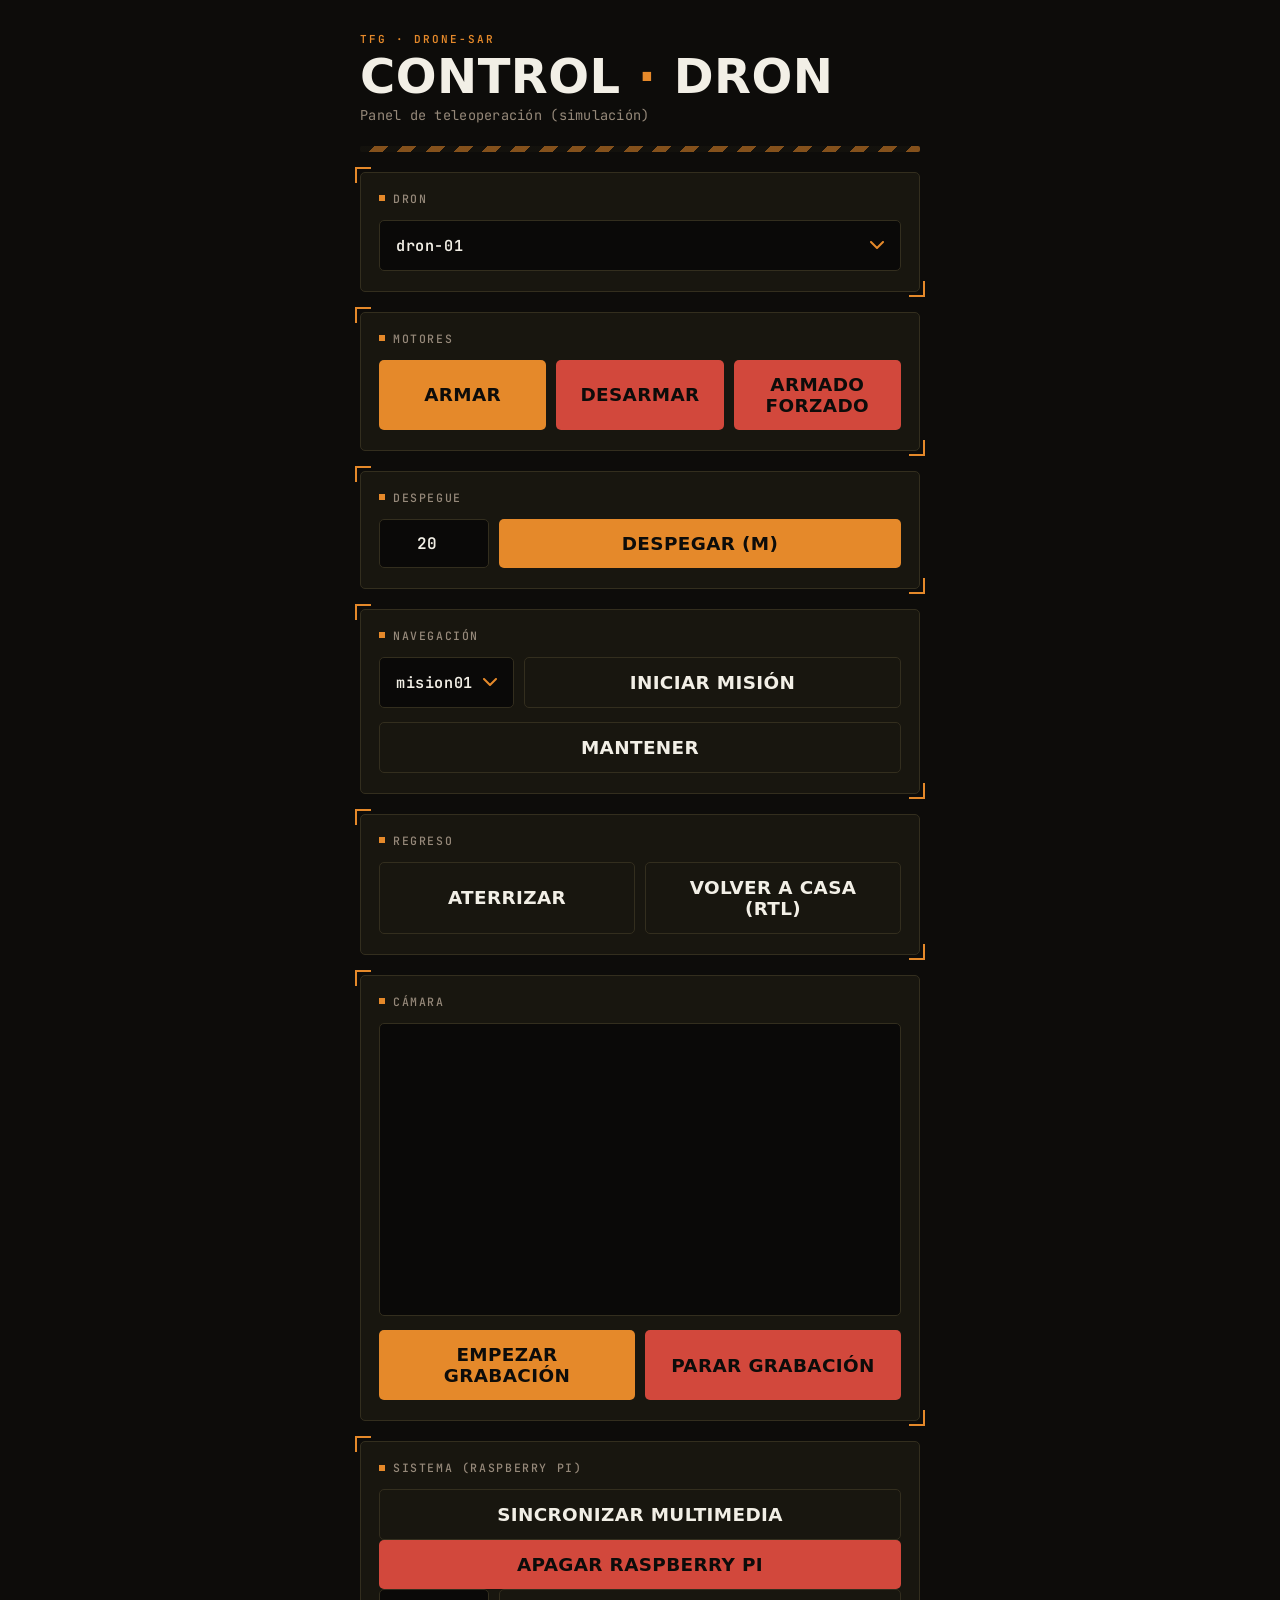
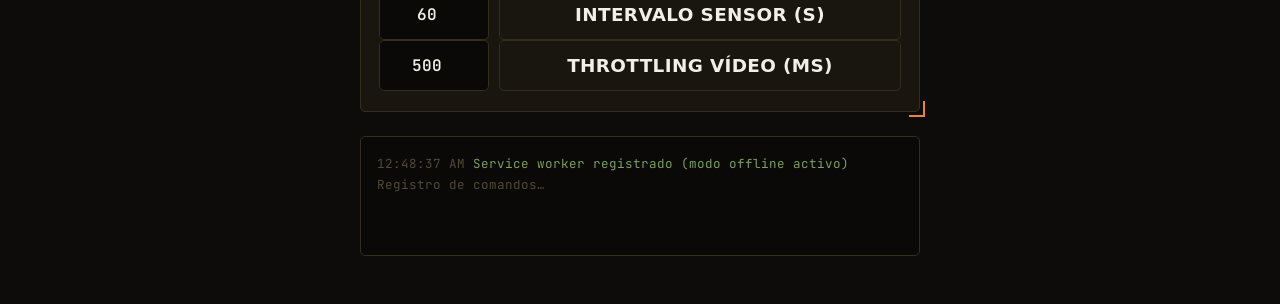
==== commit 46efbd14: "nuevo botón sincronización fotos/vídeos en panel" ====
--- a/www/control/index.html
+++ b/www/control/index.html
@@ -174,6 +174,13 @@
          atienda de verdad. -->
     <div class="grupo">
       <h2>Sistema (Raspberry Pi)</h2>
+
+      <!-- Lanza sincroniza-media.sh en el EC2 (trae vídeos/fotos de la Pi y
+           convierte los vídeos a H.264). El resultado se consulta y se escribe
+           en el registro al terminar. -->
+      <div class="fila">
+        <button class="b-neutral" onclick="sincronizarMedia()">Sincronizar multimedia</button>
+      </div>
 
       <div class="fila">
         <!-- Apaga la Raspberry Pi. Es una acción irreversible desde la web
@@ -307,6 +314,67 @@
       enviar('start_mission', {mission: mision});
     }
 
+    // Botón "Sincronizar multimedia": pide a la API que lance la sincronización
+    // del dron elegido en el desplegable y empieza a consultar su estado.
+    // Se envía el dron_id explícito; si no, la API usaría el dron por defecto.
+    let timerSync = null;
+
+    async function sincronizarMedia(){
+      const droneId = document.getElementById('droneId').value;
+      anota(`→ [${droneId}] sincronizar multimedia`, 'l-cmd');
+      try {
+        const r = await fetch(`${API_BASE}/sync`, {
+          method: 'POST',
+          headers: {'Content-Type': 'application/json'},
+          body: JSON.stringify({dron_id: droneId})
+        });
+        const data = await r.json();
+        if (r.status === 202){
+          anota(`✓ sincronización de ${droneId} lanzada`, 'l-ok');
+          seguirEstadoSync(droneId);
+        } else if (r.status === 409){
+          anota(`✗ ya hay una sincronización en curso para ${droneId}`, 'l-err');
+          seguirEstadoSync(droneId);
+        } else {
+          anota(`✗ ${data.error || 'error'}`, 'l-err');
+        }
+      } catch(e){
+        anota(`✗ sin conexión con la API`, 'l-err');
+      }
+    }
+
+    // Consulta el estado de la sincronización cada 5 s hasta que deja de ser
+    // "en_curso". Si ya había un seguimiento activo, lo sustituye.
+    function seguirEstadoSync(droneId){
+      if (timerSync) clearInterval(timerSync);
+      const inicio = Date.now();
+      timerSync = setInterval(async () => {
+        if (Date.now() - inicio > 2 * 60 * 60 * 1000){   // mismo límite que la API
+          anota(`✗ la sincronización de ${droneId} sigue en curso tras 2 h; se deja de consultar`, 'l-err');
+          clearInterval(timerSync);
+          timerSync = null;
+          return;
+        }
+        try {
+          const r = await fetch(`${API_BASE}/sync/${droneId}`);
+          const data = await r.json();
+          const estado = data.estado;
+          if (!estado || estado.estado === 'en_curso') return;
+          clearInterval(timerSync);
+          timerSync = null;
+          if (estado.estado === 'ok'){
+            anota(`✓ sincronización de ${droneId} completada: ${estado.videos_copiados} vídeo(s), ${estado.fotos_copiadas} foto(s), ${estado.videos_convertidos} convertido(s)`, 'l-ok');
+          } else {
+            anota(`✗ sincronización de ${droneId} con errores: ${estado.mensaje}`, 'l-err');
+          }
+        } catch(e){
+          anota(`✗ no se pudo consultar el estado de la sincronización`, 'l-err');
+          clearInterval(timerSync);
+          timerSync = null;
+        }
+      }, 5000);
+    }
+
     // Botón "Apagar Raspberry Pi": pide confirmación (es irreversible desde
     // la web) y envía el comando 'shutdown'. La Pi aún no lo atiende: eso
     // se conecta en el repo de la Pi más adelante.
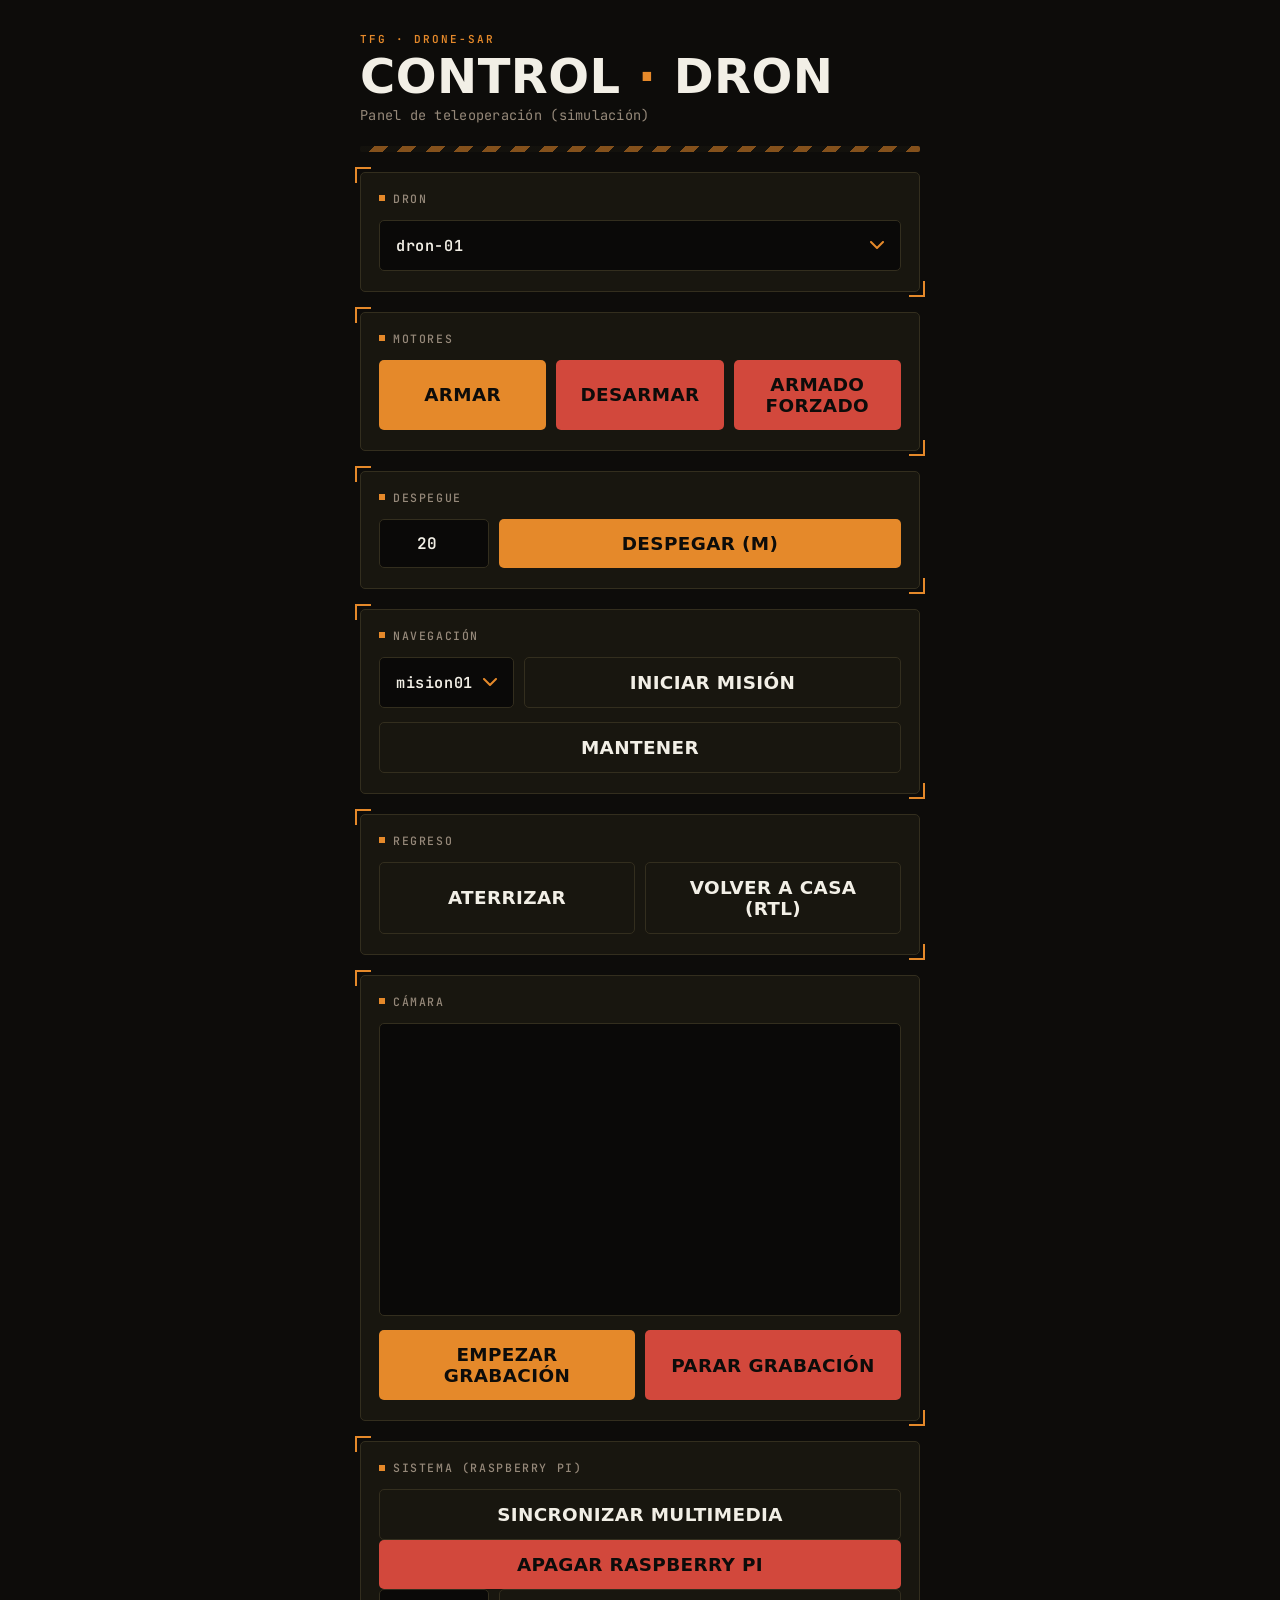
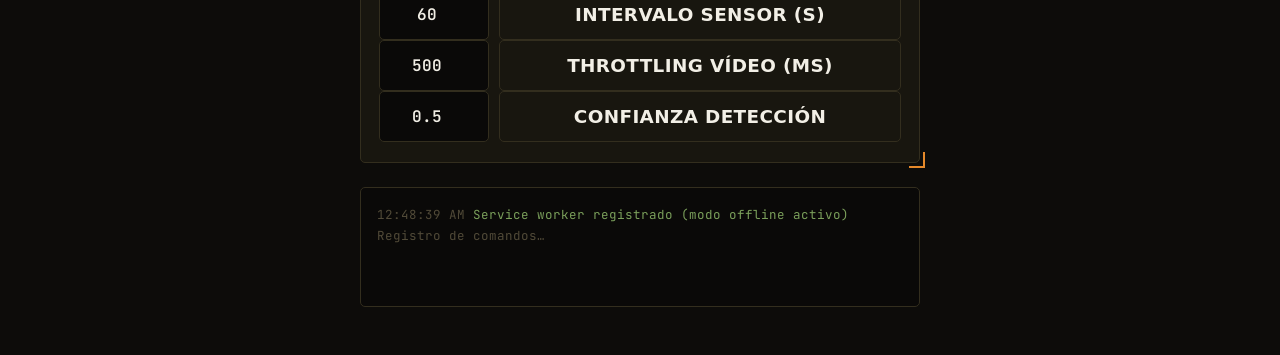
==== commit b23a7940: "añado botón para poner valor de confianza desde el panel" ====
--- a/www/control/index.html
+++ b/www/control/index.html
@@ -202,6 +202,13 @@
       <div class="takeoff">
         <input id="videoThrottle" type="number" value="500" min="0" step="10" aria-label="Throttling de vídeo en milisegundos">
         <button class="b-neutral" style="flex:1" onclick="setVideoThrottle()">Throttling vídeo (ms)</button>
+      </div>
+
+      <!-- Confianza mínima con la que deteccion.py da una detección como válida
+           (0 a 1). Se envía como dato extra junto al comando 'set_confidence'. -->
+      <div class="takeoff">
+        <input id="confianza" type="number" value="0.5" min="0" max="1" step="0.05" aria-label="Confianza mínima de detección (0 a 1)">
+        <button class="b-neutral" style="flex:1" onclick="setConfianza()">Confianza detección</button>
       </div>
     </div>
 
@@ -399,6 +406,14 @@
       enviar('set_video_throttle', {throttle_ms: ms});
     }
 
+    // Botón "Confianza detección": lee el umbral (0 a 1) y lo envía a la Pi
+    // como dato extra junto al comando 'set_confidence'.
+    function setConfianza(){
+      const c = parseFloat(document.getElementById('confianza').value);
+      if (isNaN(c) || c < 0 || c > 1){ anota('✗ confianza fuera de rango (0–1)', 'l-err'); return; }
+      enviar('set_confidence', {confidence: c});
+    }
+
     // === Registro del Service Worker (PWA) ===
     // Comprueba que el navegador soporte service workers (todos los
     // modernos lo hacen) y, si es así, le pide que registre 'sw.js'.
